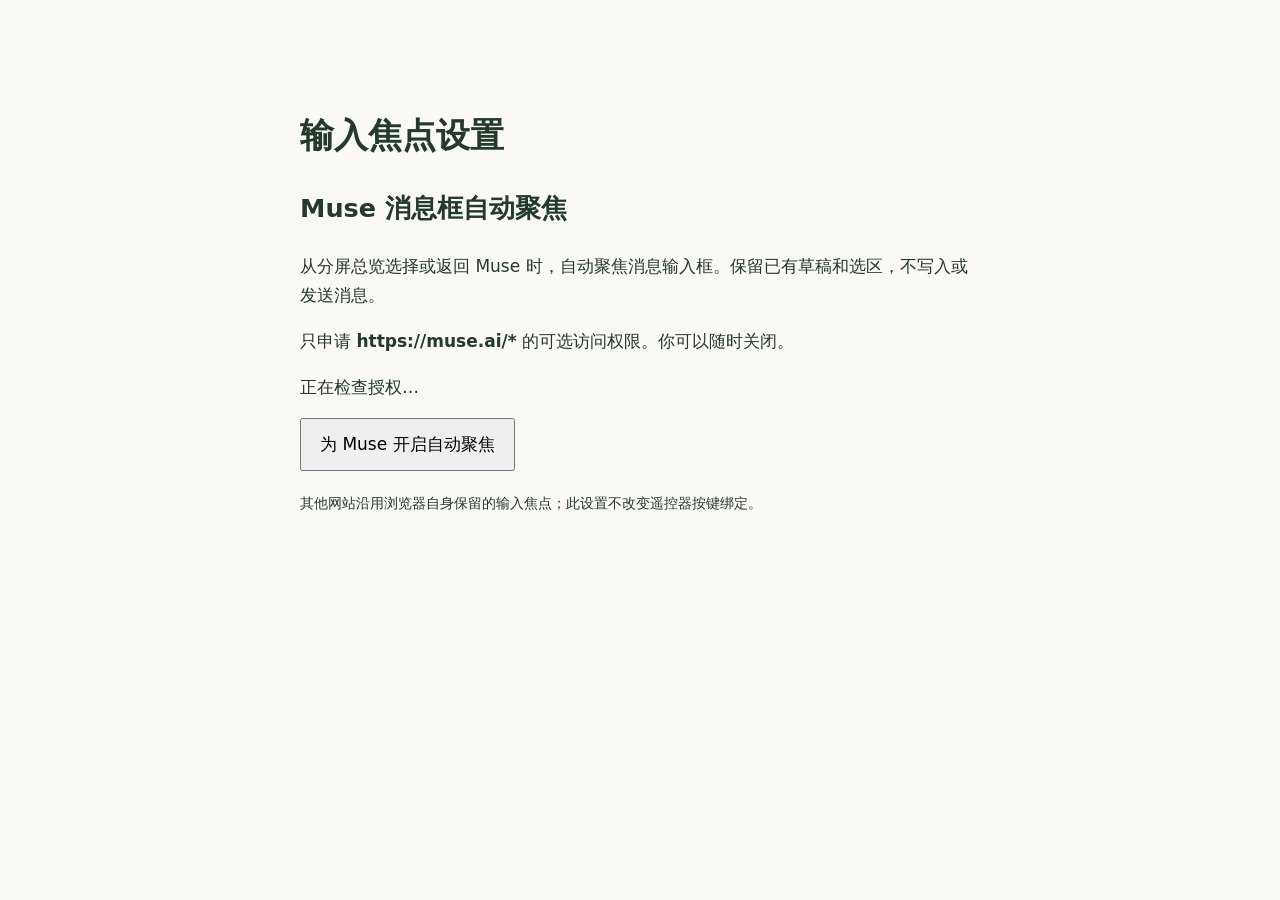
==== extension/options.html @ f4a6bdca "feat: restore split-view input focus and add optional Muse adapter" ====
<!doctype html>
<html lang="zh-CN">
<meta charset="utf-8">
<title>Tab Out Remote · 输入焦点设置</title>
<style>
body { max-width: 680px; margin: 60px auto; padding: 24px; font: 17px/1.7 system-ui; color: #243a2a; background: #faf9f5; }
button { padding: 10px 18px; margin-right: 12px; font: inherit; cursor: pointer; }
small { display: block; margin-top: 20px; }
</style>
<h1>输入焦点设置</h1>
<h2>Muse 消息框自动聚焦</h2>
<p>从分屏总览选择或返回 Muse 时，自动聚焦消息输入框。保留已有草稿和选区，不写入或发送消息。</p>
<p>只申请 <strong>https://muse.ai/*</strong> 的可选访问权限。你可以随时关闭。</p>
<p id="status" role="status" aria-live="polite">正在检查授权…</p>
<button id="enable">为 Muse 开启自动聚焦</button>
<button id="disable" hidden>关闭 Muse 自动聚焦并撤销授权</button>
<small>其他网站沿用浏览器自身保留的输入焦点；此设置不改变遥控器按键绑定。</small>
<script src="options.js"></script>
</html>
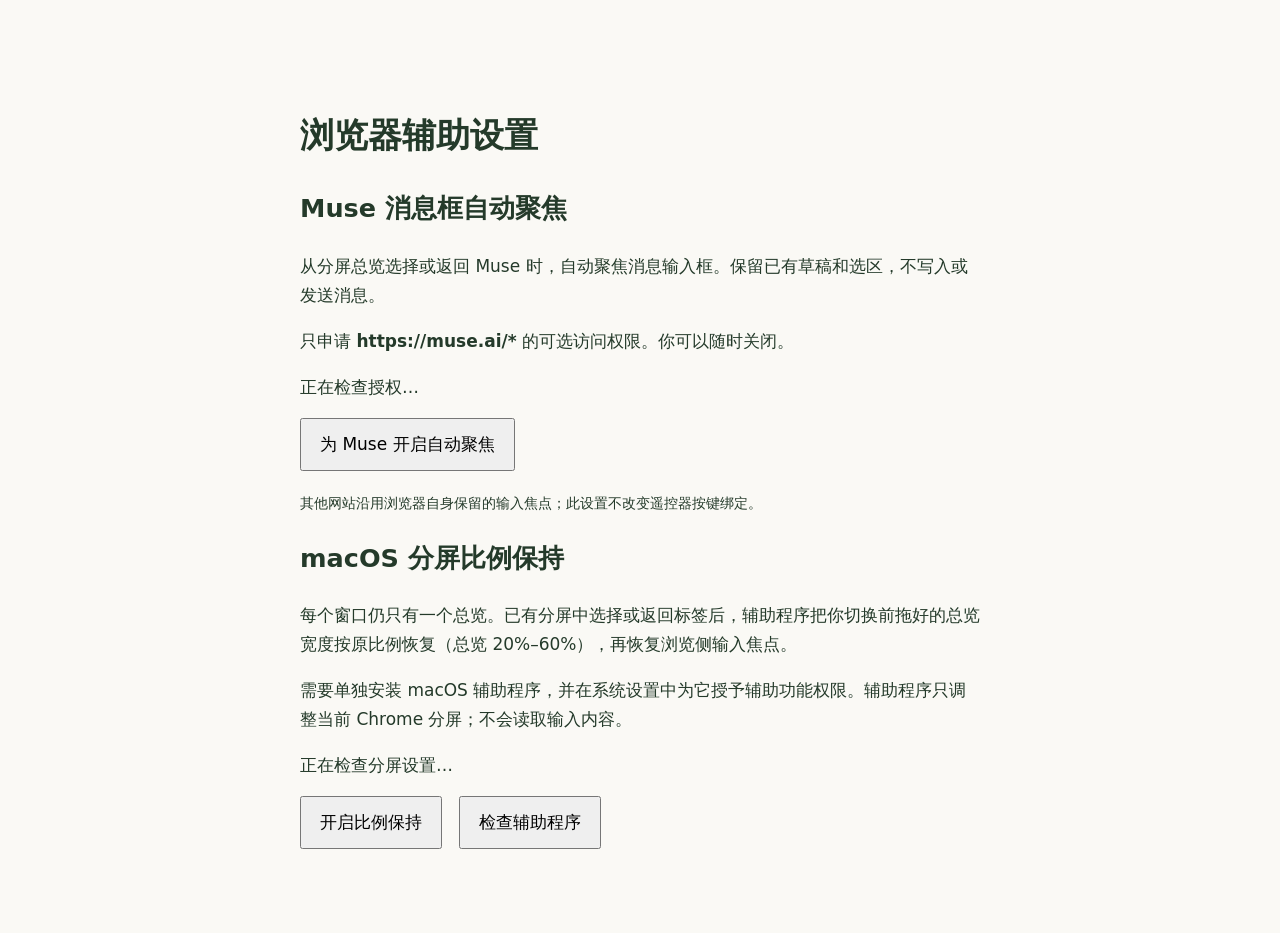
==== commit 50e72ba8: "feat: preserve the split ratio with a bounded native helper" ====
--- a/extension/options.html
+++ b/extension/options.html
@@ -1,13 +1,13 @@
 <!doctype html>
 <html lang="zh-CN">
 <meta charset="utf-8">
-<title>Tab Out Remote · 输入焦点设置</title>
+<title>Tab Out Remote · 浏览器辅助设置</title>
 <style>
 body { max-width: 680px; margin: 60px auto; padding: 24px; font: 17px/1.7 system-ui; color: #243a2a; background: #faf9f5; }
 button { padding: 10px 18px; margin-right: 12px; font: inherit; cursor: pointer; }
 small { display: block; margin-top: 20px; }
 </style>
-<h1>输入焦点设置</h1>
+<h1>浏览器辅助设置</h1>
 <h2>Muse 消息框自动聚焦</h2>
 <p>从分屏总览选择或返回 Muse 时，自动聚焦消息输入框。保留已有草稿和选区，不写入或发送消息。</p>
 <p>只申请 <strong>https://muse.ai/*</strong> 的可选访问权限。你可以随时关闭。</p>
@@ -15,5 +15,13 @@
 <button id="enable">为 Muse 开启自动聚焦</button>
 <button id="disable" hidden>关闭 Muse 自动聚焦并撤销授权</button>
 <small>其他网站沿用浏览器自身保留的输入焦点；此设置不改变遥控器按键绑定。</small>
+<h2>macOS 分屏比例保持</h2>
+<p>每个窗口仍只有一个总览。已有分屏中选择或返回标签后，辅助程序把你切换前拖好的总览宽度按原比例恢复（总览 20%–60%），再恢复浏览侧输入焦点。</p>
+<p>需要单独安装 macOS 辅助程序，并在系统设置中为它授予辅助功能权限。辅助程序只调整当前 Chrome 分屏；不会读取输入内容。</p>
+<p id="ratio-status" role="status" aria-live="polite">正在检查分屏设置…</p>
+<button id="ratio-enable">开启比例保持</button>
+<button id="ratio-disable" hidden>关闭比例保持并撤销连接权限</button>
+<button id="ratio-check">检查辅助程序</button>
+<script src="native-ratio.js"></script>
 <script src="options.js"></script>
 </html>
